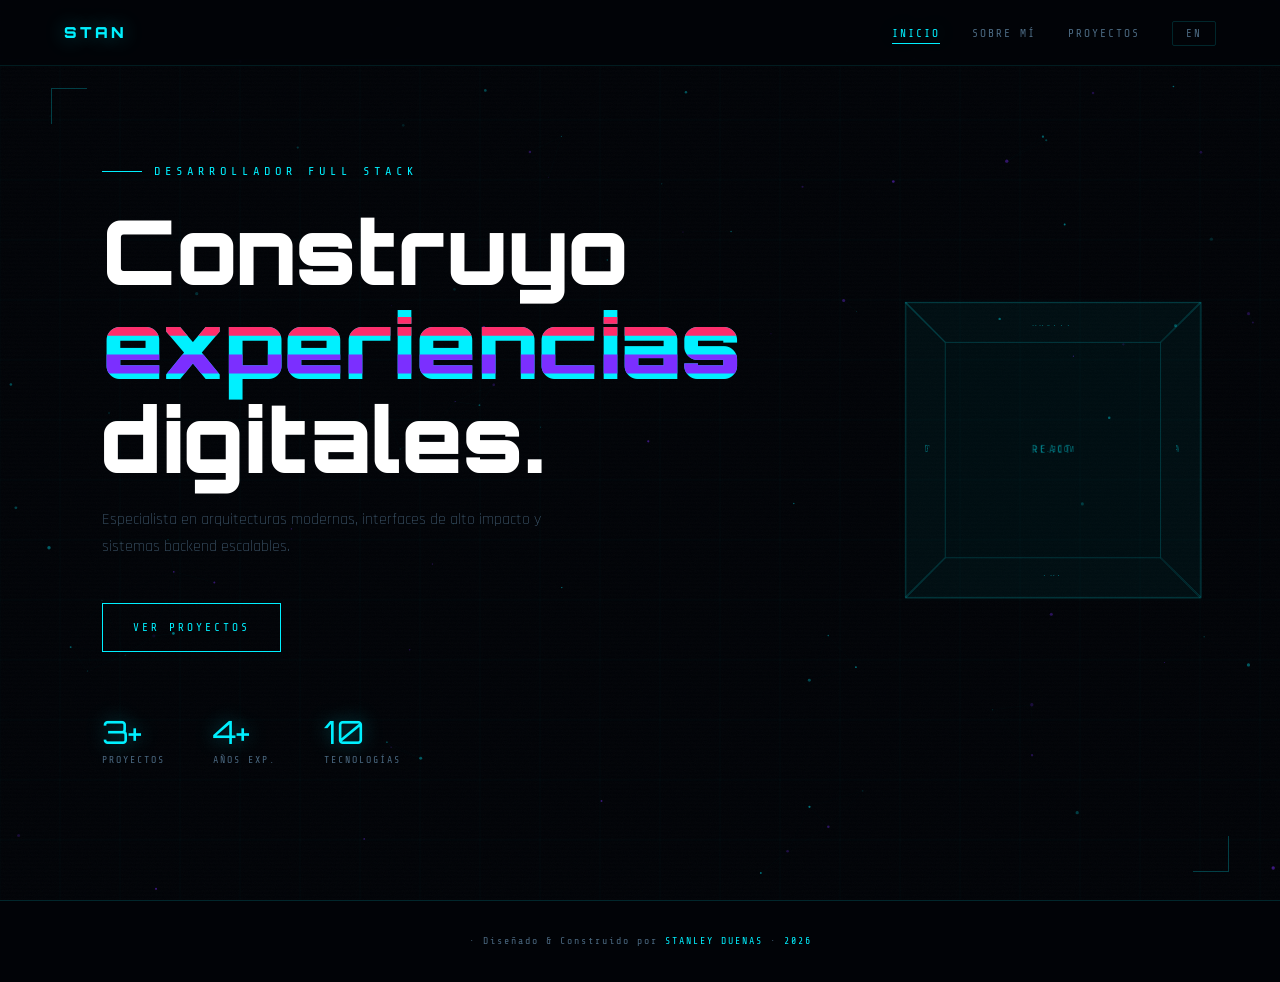
==== index.html @ 24f8d608 "Portafolio" ====
<!DOCTYPE html>
<html lang="es">
<head>
<meta charset="UTF-8">
<meta name="viewport" content="width=device-width, initial-scale=1.0">
<title>STAN</title>
<meta name="description" content="Portafolio de Stanley Duenas.">
<link rel="icon" type="image/x-icon" href="img/icono.jpg">
<link rel="preconnect" href="https://fonts.googleapis.com">
<link href="https://fonts.googleapis.com/css2?family=Orbitron:wght@400;700;900&family=Share+Tech+Mono&family=Rajdhani:wght@300;400;600&display=swap" rel="stylesheet">
<link rel="stylesheet" href="style.css">
</head>
<body>
<div class="cursor" id="cursor"></div>
<div class="cring" id="cring"></div>
<div class="noise"></div>
<canvas id="bgc"></canvas>
<div class="hud" id="hud"></div>

<div class="nav-overlay" id="nav-overlay" onclick="closeNav()"></div>
<header>
  <nav>
    <a class="nl" href="index.html">STAN</a>
    <button class="ham" id="ham" aria-label="Menú" onclick="toggleNav()">
      <span></span><span></span><span></span>
    </button>
    <ul class="nav-links" id="nav-links">
      <li><a href="index.html" data-page="index.html" data-k="nav_home">INICIO</a></li>
      <li><a href="about.html" data-page="about.html" data-k="nav_about">SOBRE MÍ</a></li>
      <li><a href="projects.html" data-page="projects.html" data-k="nav_projects">PROYECTOS</a></li>
      <li><button class="langb" id="lb" onclick="tgl()">EN</button></li>
    </ul>
  </nav>
</header>

<main style="align-items:flex-start;overflow:hidden">
  <div class="cd tl"></div><div class="cd br"></div>
  <section class="hero">
    <div class="hcont">
      <div class="heye"><span class="ln"></span><span data-k="h_ey">DESARROLLADOR FULL STACK</span></div>
      <h1 class="htitle">
        <span data-k="h_t1">Construyo</span><br>
        <span class="ac glitch" data-text="experiencias" data-k="h_t2">experiencias</span><br>
        <span data-k="h_t3">digitales.</span>
      </h1>
      <p class="hsub" data-k="h_sub">Especialista en arquitecturas modernas, interfaces de alto impacto y sistemas backend escalables.</p>
      <div class="hcta">
        <a class="bp" href="projects.html" data-k="h_c1">Ver proyectos</a>
      </div>
      <div class="hstats">
        <div><div class="snum">3+</div><div class="slbl" data-k="s1">Proyectos</div></div>
        <div><div class="snum">4+</div><div class="slbl" data-k="s2">Años exp.</div></div>
        <div><div class="snum">10</div><div class="slbl" data-k="s3">Tecnologías</div></div>
      </div>
    </div>
    <aside class="cw">
      <div class="cube">
        <div class="face front">REACT</div><div class="face back">NODE.JS</div>
        <div class="face left">PYTHON</div><div class="face right">JAVA</div>
        <div class="face top">ORACLE</div><div class="face bot">SQL</div>
      </div>
    </aside>
  </section>
</main>

<footer><em></em> · <span data-k="foot">Diseñado &amp; Construido por</span> <em>STANLEY DUENAS</em> · <em id="yr"></em></footer>
<script src="main.js"></script>
</body>
</html>
---- style.css ----
*,*::before,*::after{margin:0;padding:0;box-sizing:border-box}
:root{
  --bg:#020408;--primary:#00f0ff;--secondary:#7b2fff;--accent:#ff2d6b;
  --text:#c8e0f0;--text-dim:#4a6880;--card-bg:rgba(0,240,255,0.04);
  --card-border:rgba(0,240,255,0.15);
  --glow:0 0 20px rgba(0,240,255,0.4),0 0 60px rgba(0,240,255,0.1);
  --glow-p:0 0 20px rgba(123,47,255,0.5);
  --fh:'Orbitron',monospace;--fm:'Share Tech Mono',monospace;--fb:'Rajdhani',sans-serif;
}
html{scroll-behavior:smooth}
body{background:var(--bg);color:var(--text);font-family:var(--fb);font-size:17px;line-height:1.7;overflow-x:hidden;cursor:none}
body::after{content:'';position:fixed;inset:0;background:repeating-linear-gradient(0deg,transparent,transparent 2px,rgba(0,0,0,0.07) 2px,rgba(0,0,0,0.07) 4px);pointer-events:none;z-index:1}

.cursor{width:12px;height:12px;background:var(--primary);border-radius:50%;position:fixed;top:0;left:0;pointer-events:none;z-index:9999;box-shadow:0 0 15px var(--primary),0 0 30px rgba(0,240,255,.3)}
.cring{width:36px;height:36px;border:1px solid rgba(0,240,255,.5);border-radius:50%;position:fixed;top:0;left:0;pointer-events:none;z-index:9998;transition:width .3s,height .3s,border-color .3s}
#bgc{position:fixed;top:0;left:0;width:100%;height:100%;z-index:0;pointer-events:none}
.noise{position:fixed;inset:0;z-index:0;pointer-events:none;opacity:.025;background-image:url("data:image/svg+xml,%3Csvg viewBox='0 0 256 256' xmlns='http://www.w3.org/2000/svg'%3E%3Cfilter id='n'%3E%3CfeTurbulence type='fractalNoise' baseFrequency='.9' numOctaves='4' stitchTiles='stitch'/%3E%3C/filter%3E%3Crect width='100%25' height='100%25' filter='url(%23n)'/%3E%3C/svg%3E");background-size:200px}
.hud{position:fixed;bottom:28px;left:50%;transform:translateX(-50%);font-family:var(--fm);font-size:.58rem;letter-spacing:3px;color:rgba(0,240,255,.28);z-index:100;pointer-events:none}

nav{position:fixed;top:0;left:0;right:0;z-index:1050;padding:18px 5%;display:flex;align-items:center;justify-content:space-between;background:rgba(2,4,8,.9);backdrop-filter:blur(20px);border-bottom:1px solid rgba(0,240,255,.1)}
.nl{font-family:var(--fh);font-size:.95rem;font-weight:900;color:var(--primary);letter-spacing:3px;text-shadow:var(--glow);text-decoration:none;cursor:none}
.nav-links{display:flex;gap:2rem;list-style:none;align-items:center}
.nav-links a{font-family:var(--fm);font-size:.7rem;color:var(--text-dim);text-decoration:none;letter-spacing:2px;text-transform:uppercase;transition:color .3s;cursor:none;position:relative}
.nav-links a::after{content:'';position:absolute;bottom:-4px;left:0;width:0;height:1px;background:var(--primary);transition:width .3s}
.nav-links a:hover,.nav-links a.nav-active{color:var(--primary);text-shadow:var(--glow)}
.nav-links a:hover::after,.nav-links a.nav-active::after{width:100%}
.langb{font-family:var(--fm);font-size:.68rem;letter-spacing:2px;background:transparent;border:1px solid var(--card-border);color:var(--text-dim);padding:5px 13px;cursor:none;transition:all .3s;border-radius:2px}
.langb:hover{border-color:var(--primary);color:var(--primary);box-shadow:var(--glow)}

main{position:relative;z-index:2;min-height:100vh;display:flex;flex-direction:column;justify-content:center;padding:110px 8% 80px}

.glitch{position:relative;display:inline-block}
.glitch::before,.glitch::after{content:attr(data-text);position:absolute;top:0;left:0;width:100%}
.glitch::before{color:var(--accent);animation:g1 4s infinite;clip-path:polygon(0 20%,100% 20%,100% 40%,0 40%)}
.glitch::after{color:var(--secondary);animation:g2 4s infinite;clip-path:polygon(0 60%,100% 60%,100% 80%,0 80%)}
@keyframes g1{0%,92%,100%{transform:none;opacity:0}93%{transform:translate(-3px,1px);opacity:.7}95%{transform:translate(3px,-1px);opacity:.7}97%{transform:translate(-2px,2px);opacity:.7}}
@keyframes g2{0%,94%,100%{transform:none;opacity:0}95%{transform:translate(3px,-1px);opacity:.6}97%{transform:translate(-3px,1px);opacity:.6}99%{transform:translate(2px,-2px);opacity:.6}}

.stag{font-family:var(--fm);font-size:.68rem;color:var(--primary);letter-spacing:4px;text-transform:uppercase;margin-bottom:10px;opacity:.7}
.stitle{font-family:var(--fh);font-size:clamp(2rem,5vw,3.6rem);font-weight:900;line-height:1.1;margin-bottom:1rem;background:linear-gradient(135deg,#fff 0%,var(--primary) 60%,var(--secondary) 100%);-webkit-background-clip:text;-webkit-text-fill-color:transparent;background-clip:text}
.divider{width:80px;height:2px;background:linear-gradient(90deg,var(--primary),transparent);margin-bottom:2.5rem;position:relative}
.divider::after{content:'';position:absolute;right:-20px;top:-2px;width:6px;height:6px;background:var(--primary);transform:rotate(45deg)}
.reveal{opacity:0;transform:translateY(40px);transition:opacity .7s,transform .7s}
.reveal.visible{opacity:1;transform:translateY(0)}
.cd{position:absolute;width:36px;height:36px;pointer-events:none}
.tl{top:88px;left:4%;border-top:1px solid rgba(0,240,255,.25);border-left:1px solid rgba(0,240,255,.25)}
.br{bottom:28px;right:4%;border-bottom:1px solid rgba(0,240,255,.25);border-right:1px solid rgba(0,240,255,.25)}

/* HOME */
.hcont{max-width:680px}
.heye{font-family:var(--fm);font-size:.76rem;letter-spacing:4px;color:var(--primary);margin-bottom:22px;opacity:0;animation:fup .8s .3s forwards;display:flex;align-items:center;gap:12px}
.heye .ln{display:inline-block;width:40px;height:1px;background:var(--primary)}
.htitle{font-family:var(--fh);font-size:clamp(2.8rem,7vw,5.6rem);font-weight:900;line-height:1.05;margin-bottom:20px;color:#fff;opacity:0;animation:fup .8s .5s forwards}
.htitle .ac{color:var(--primary)}
.hsub{font-size:1rem;color:var(--text-dim);max-width:500px;margin-bottom:42px;opacity:0;animation:fup .8s .7s forwards;font-weight:300}
.hcta{display:flex;gap:16px;flex-wrap:wrap;opacity:0;animation:fup .8s .9s forwards}
.bp,.bg{font-family:var(--fm);font-size:.7rem;letter-spacing:3px;text-transform:uppercase;padding:14px 30px;text-decoration:none;cursor:none;transition:all .3s;position:relative;overflow:hidden;display:inline-block}
.bp{border:1px solid var(--primary);color:var(--primary);background:transparent}
.bp::before{content:'';position:absolute;inset:0;background:var(--primary);transform:translateX(-100%);transition:transform .3s;z-index:-1}
.bp:hover{color:#000;box-shadow:var(--glow)}.bp:hover::before{transform:translateX(0)}
.bg{border:1px solid var(--text-dim);color:var(--text-dim);background:transparent}
.bg:hover{border-color:var(--secondary);color:var(--secondary);box-shadow:var(--glow-p)}
.hstats{display:flex;gap:3rem;margin-top:4rem;opacity:0;animation:fup .8s 1.1s forwards}
.snum{font-family:var(--fh);font-size:2rem;color:var(--primary);text-shadow:var(--glow);line-height:1}
.slbl{font-family:var(--fm);font-size:.62rem;color:var(--text-dim);letter-spacing:2px;text-transform:uppercase;margin-top:4px}
.cw{position:absolute;right:8%;top:50%;transform:translateY(-50%);width:250px;height:250px;perspective:800px;opacity:0;animation:fin 1s 1.3s forwards}
.cube{width:100%;height:100%;transform-style:preserve-3d;animation:rcube 12s linear infinite;position:relative}
.face{position:absolute;width:250px;height:250px;border:1px solid rgba(0,240,255,.2);background:rgba(0,240,255,.025);display:flex;align-items:center;justify-content:center;font-family:var(--fm);font-size:.56rem;color:rgba(0,240,255,.4);letter-spacing:2px;text-transform:uppercase}
.front{transform:translateZ(125px)}.back{transform:rotateY(180deg) translateZ(125px)}
.left{transform:rotateY(-90deg) translateZ(125px)}.right{transform:rotateY(90deg) translateZ(125px)}
.top{transform:rotateX(90deg) translateZ(125px)}.bot{transform:rotateX(-90deg) translateZ(125px)}
@keyframes rcube{from{transform:rotateX(15deg) rotateY(0)}to{transform:rotateX(15deg) rotateY(360deg)}}

/* ABOUT */
.agrid{display:grid;grid-template-columns:1fr 1fr;gap:4rem;align-items:start}
.atxt{color:var(--text);font-size:1rem;font-weight:300;line-height:1.9;margin-bottom:1.4rem}
.atxt strong{color:var(--primary);font-weight:600}
.sgrid{display:grid;grid-template-columns:1fr 1fr;gap:9px;margin-top:1.4rem}
.sch{font-family:var(--fm);font-size:.68rem;letter-spacing:1.5px;color:var(--primary);border:1px solid var(--card-border);padding:9px 13px;background:var(--card-bg);transition:all .3s}
.sch::before{content:'▹ ';color:var(--secondary)}
.sch:hover{border-color:var(--primary);background:rgba(0,240,255,.07);box-shadow:var(--glow)}
.term{background:rgba(0,0,0,.65);border:1px solid var(--card-border);border-radius:4px;overflow:hidden;margin-bottom:1.8rem}
.th{background:rgba(0,240,255,.05);padding:10px 16px;display:flex;align-items:center;gap:7px;border-bottom:1px solid var(--card-border)}
.td{width:10px;height:10px;border-radius:50%}
.td.r{background:#ff5f57}.td.y{background:#ffbd2e}.td.g{background:#28ca41}
.tlbl{font-family:var(--fm);font-size:.6rem;color:var(--text-dim);letter-spacing:2px;margin-left:8px}
.tb{padding:20px;font-family:var(--fm);font-size:.78rem;line-height:2}
.tp{color:var(--primary)}.tc{color:#fff}.to{color:var(--text-dim);padding-left:14px}
.to em{color:var(--accent);font-style:normal}
.tcur{display:inline-block;width:8px;height:13px;background:var(--primary);vertical-align:middle;animation:blink 1s infinite}
@keyframes blink{0%,49%{opacity:1}50%,100%{opacity:0}}
.xi{margin-bottom:15px}
.xl{display:flex;justify-content:space-between;font-family:var(--fm);font-size:.64rem;color:var(--text-dim);letter-spacing:1.5px;margin-bottom:7px;text-transform:uppercase}
.xt{height:3px;background:rgba(255,255,255,.06);border-radius:2px;overflow:hidden}
.xf{height:100%;border-radius:2px;background:linear-gradient(90deg,var(--primary),var(--secondary));width:0;transition:width 1.5s cubic-bezier(.4,0,.2,1);box-shadow:0 0 8px var(--primary)}

/* PROJECTS */
.ftabs{display:flex;gap:9px;flex-wrap:wrap;margin-top:1.4rem}
.fb{font-family:var(--fm);font-size:.64rem;letter-spacing:2px;text-transform:uppercase;padding:7px 17px;background:transparent;border:1px solid var(--card-border);color:var(--text-dim);cursor:none;transition:all .3s}
.fb.active,.fb:hover{border-color:var(--primary);color:var(--primary);box-shadow:var(--glow);background:rgba(0,240,255,.04)}
.pgrid{display:grid;grid-template-columns:repeat(auto-fill,minmax(300px,1fr));gap:20px;margin-top:2.8rem}
.pcard{position:relative;border:1px solid var(--card-border);background:var(--card-bg);overflow:hidden;cursor:none;transition:transform .4s cubic-bezier(.23,1,.32,1),box-shadow .4s,border-color .4s;transform-style:preserve-3d}
.pcard:hover{border-color:var(--primary);box-shadow:0 20px 60px rgba(0,240,255,.12),var(--glow)}
.pcard::before{content:'';position:absolute;top:0;left:-100%;width:60%;height:100%;background:linear-gradient(90deg,transparent,rgba(0,240,255,.04),transparent);transition:left .6s;z-index:1;pointer-events:none}
.pcard:hover::before{left:150%}
.pim{position:relative;overflow:hidden;height:185px}
.pim img{width:100%;height:100%;object-fit:cover;transition:transform .6s cubic-bezier(.23,1,.32,1),filter .4s;filter:saturate(.5) brightness(.65)}
.pcard:hover .pim img{transform:scale(1.08);filter:saturate(1) brightness(.88)}
.pov{position:absolute;inset:0;background:linear-gradient(180deg,transparent 40%,rgba(2,4,8,.95) 100%)}
.pbadge{position:absolute;top:13px;right:13px;font-family:var(--fm);font-size:.56rem;letter-spacing:2px;text-transform:uppercase;padding:3px 10px;background:rgba(0,240,255,.1);border:1px solid var(--primary);color:var(--primary)}
.pbody{padding:20px}
.pnum{font-family:var(--fm);font-size:.6rem;color:var(--secondary);letter-spacing:3px;margin-bottom:6px}
.pname{font-family:var(--fh);font-size:1rem;font-weight:700;color:#fff;margin-bottom:8px;letter-spacing:1px}
.pdesc{font-size:.86rem;color:var(--text-dim);line-height:1.7;margin-bottom:13px;font-weight:300}
.ptags{display:flex;flex-wrap:wrap;gap:6px;margin-bottom:16px}
.ptag{font-family:var(--fm);font-size:.56rem;letter-spacing:1.5px;color:var(--secondary);background:rgba(123,47,255,.1);border:1px solid rgba(123,47,255,.28);padding:3px 8px}
.plinks{display:flex;gap:11px;align-items:center}
.plink{font-family:var(--fm);font-size:.6rem;letter-spacing:2px;color:var(--text-dim);text-decoration:none;text-transform:uppercase;transition:color .3s;cursor:none}
.plink:hover{color:var(--primary)}

/* GALLERY BUTTON */
.pgallery-btn{font-family:var(--fm);font-size:.58rem;letter-spacing:1.5px;color:var(--accent);background:rgba(255,45,107,.08);border:1px solid rgba(255,45,107,.3);padding:4px 10px;cursor:none;transition:all .3s;text-transform:uppercase;margin-left:auto}
.pgallery-btn:hover{border-color:var(--accent);box-shadow:0 0 12px rgba(255,45,107,.3);color:#fff}

/* MODAL GALLERY */
.modal-overlay{display:none;position:fixed;inset:0;background:rgba(2,4,8,.96);z-index:5000;backdrop-filter:blur(8px)}
.modal-overlay.open{display:flex;align-items:center;justify-content:center}
.modal-box{position:relative;max-width:900px;width:92%;background:rgba(5,10,18,.98);border:1px solid var(--card-border);padding:0;overflow:hidden}
.modal-header{display:flex;align-items:center;justify-content:space-between;padding:16px 22px;border-bottom:1px solid var(--card-border);background:rgba(0,240,255,.03)}
.modal-title{font-family:var(--fh);font-size:.85rem;color:var(--primary);letter-spacing:2px}
.modal-close{background:none;border:1px solid var(--card-border);color:var(--text-dim);font-family:var(--fm);font-size:.7rem;padding:6px 12px;cursor:none;transition:all .3s;letter-spacing:1px}
.modal-close:hover{border-color:var(--accent);color:var(--accent)}
.modal-main-img{position:relative;height:420px;overflow:hidden;background:#000}
.modal-main-img img{width:100%;height:100%;object-fit:cover;transition:opacity .4s}
.modal-nav{position:absolute;top:50%;transform:translateY(-50%);background:rgba(2,4,8,.8);border:1px solid var(--card-border);color:var(--primary);font-family:var(--fm);font-size:1rem;width:42px;height:42px;display:flex;align-items:center;justify-content:center;cursor:none;transition:all .3s;z-index:10}
.modal-nav:hover{border-color:var(--primary);box-shadow:var(--glow)}
.modal-prev{left:14px}.modal-next{right:14px}
.modal-counter{position:absolute;bottom:14px;left:50%;transform:translateX(-50%);font-family:var(--fm);font-size:.6rem;letter-spacing:2px;color:rgba(0,240,255,.6);background:rgba(2,4,8,.7);padding:4px 12px}
.modal-thumbs{display:flex;gap:8px;padding:14px 22px;overflow-x:auto;background:rgba(0,0,0,.4);scrollbar-width:thin;scrollbar-color:var(--primary) transparent}
.modal-thumb{width:72px;height:52px;object-fit:cover;border:1px solid var(--card-border);cursor:none;transition:all .3s;flex-shrink:0;filter:brightness(.6)}
.modal-thumb.active,.modal-thumb:hover{border-color:var(--primary);filter:brightness(1);box-shadow:0 0 8px rgba(0,240,255,.4)}
.modal-info{padding:16px 22px;border-top:1px solid var(--card-border)}
.modal-desc{font-size:.88rem;color:var(--text-dim);line-height:1.7}

footer{position:relative;z-index:2;text-align:center;padding:32px;border-top:1px solid var(--card-border);font-family:var(--fm);font-size:.62rem;color:var(--text-dim);letter-spacing:2px;background:rgba(2,4,8,.8)}
footer em{color:var(--primary);font-style:normal}

@keyframes fup{from{opacity:0;transform:translateY(30px)}to{opacity:1;transform:translateY(0)}}
@keyframes fin{from{opacity:0}to{opacity:1}}
::-webkit-scrollbar{width:4px}::-webkit-scrollbar-track{background:var(--bg)}::-webkit-scrollbar-thumb{background:var(--primary)}
/* ── MODAL GALLERY – imagen adaptable ─────────────────────────── */
.modal-main-img{position:relative;height:auto;max-height:65vh;overflow:hidden;background:#000;display:flex;align-items:center;justify-content:center}
.modal-main-img img{width:100%;height:auto;max-height:65vh;object-fit:contain;transition:opacity .4s}

/* ── HAMBURGER BUTTON ─────────────────────────────────────────── */
.ham{display:none;flex-direction:column;justify-content:center;gap:5px;background:none;border:none;cursor:pointer!important;padding:8px;z-index:1100;position:relative}
.ham span{display:block;width:24px;height:2px;background:var(--primary);border-radius:1px;transition:transform .35s,opacity .35s;pointer-events:none}
.ham.open span:nth-child(1){transform:translateY(7px) rotate(45deg)}
.ham.open span:nth-child(2){opacity:0}
.ham.open span:nth-child(3){transform:translateY(-7px) rotate(-45deg)}
/* nav overlay – always in DOM, hidden by default */
.nav-overlay{display:none;position:fixed;inset:0;background:rgba(0,0,0,.55);z-index:1040;cursor:pointer;pointer-events:none}

/* ── RESPONSIVE 900px ─────────────────────────────────────────── */
@media(max-width:900px){
  .agrid,.cgrid{grid-template-columns:1fr;gap:2.5rem}
  .cw{display:none}
  .hstats{gap:2rem}
  /* ocultar cursor personalizado en touch */
  .cursor,.cring{display:none!important}
  body{cursor:auto!important}
  *{cursor:auto}
  a,button,.ham{cursor:pointer!important}
}

/* ── RESPONSIVE 768px – nav hamburguesa ──────────────────────── */
@media(max-width:768px){
  .ham{display:flex}
  .nav-links{
    display:flex;
    flex-direction:column;
    position:fixed;
    top:0;right:0;
    width:min(280px,80vw);
    height:100vh;
    background:rgba(2,4,8,.97);
    backdrop-filter:blur(24px);
    border-left:1px solid var(--card-border);
    padding:90px 32px 40px;
    gap:2rem;
    transform:translateX(100%);
    transition:transform .4s cubic-bezier(.23,1,.32,1);
    z-index:1051;
    pointer-events:auto;
  }
  .nav-links.open{transform:translateX(0)}
  .nav-links li{list-style:none}
  .nav-links a{font-size:.9rem;letter-spacing:3px}
  .nav-overlay.open{display:block;pointer-events:auto}
}

/* ── RESPONSIVE 600px ─────────────────────────────────────────── */
@media(max-width:600px){
  .stitle{font-size:1.8rem}
  .htitle{font-size:2.2rem}
  main{padding:100px 6% 60px}
  .modal-box{width:98%}
  .modal-main-img{max-height:52vh}
  .modal-main-img img{max-height:52vh}
  .modal-thumbs{padding:10px 12px}
  .modal-thumb{width:58px;height:42px}
  .modal-info{padding:12px 16px}
  .modal-header{padding:12px 16px}
}
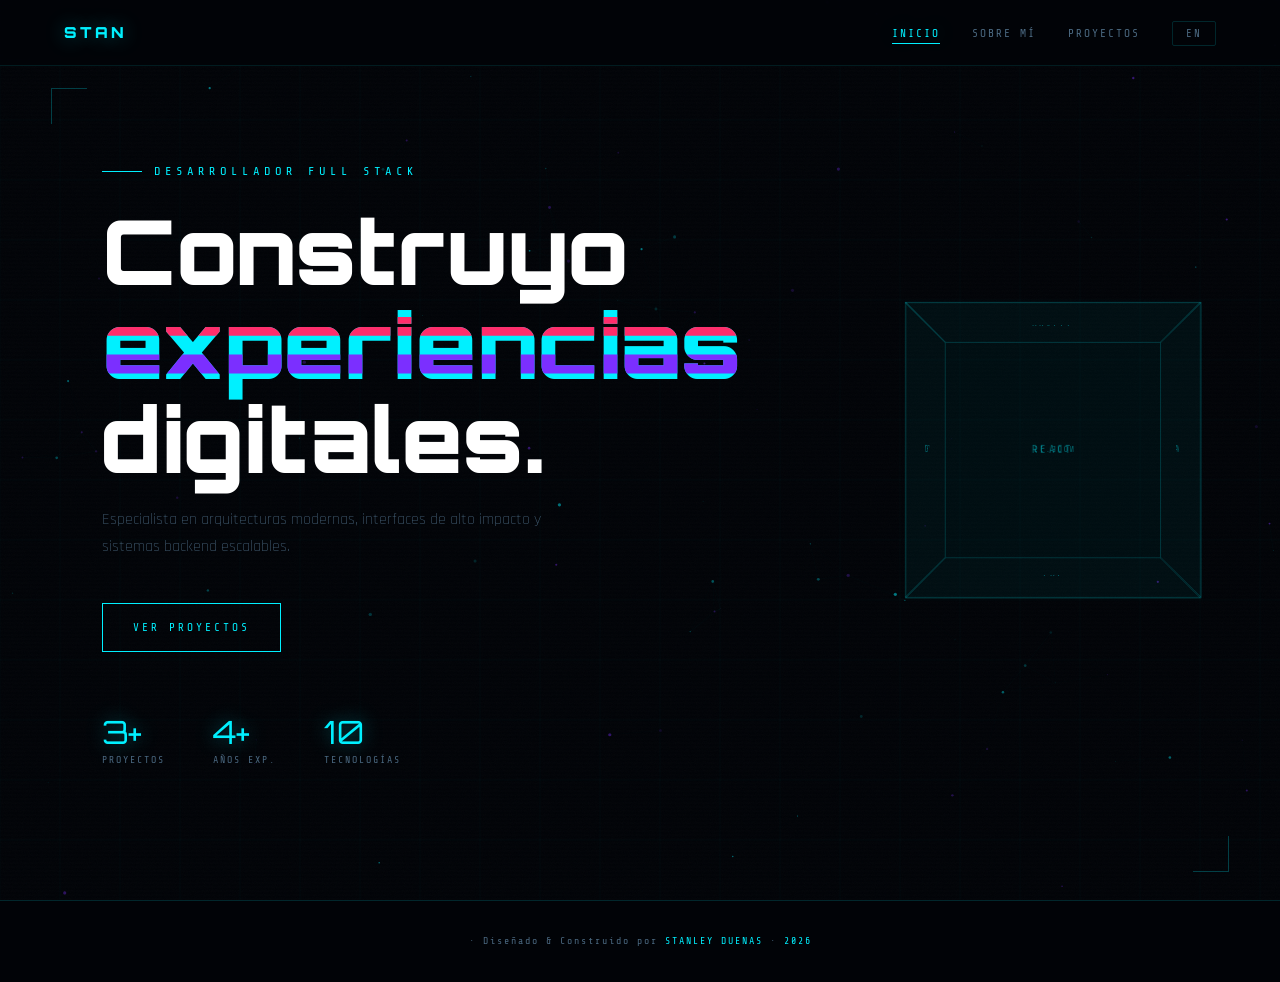
==== commit 480ab499: "estructura en carpetas" ====
--- a/index.html
+++ b/index.html
@@ -8,7 +8,7 @@
 <link rel="icon" type="image/x-icon" href="img/icono.jpg">
 <link rel="preconnect" href="https://fonts.googleapis.com">
 <link href="https://fonts.googleapis.com/css2?family=Orbitron:wght@400;700;900&family=Share+Tech+Mono&family=Rajdhani:wght@300;400;600&display=swap" rel="stylesheet">
-<link rel="stylesheet" href="style.css">
+<link rel="stylesheet" href="/CSS/style.css">
 </head>
 <body>
 <div class="cursor" id="cursor"></div>
@@ -25,9 +25,9 @@
       <span></span><span></span><span></span>
     </button>
     <ul class="nav-links" id="nav-links">
-      <li><a href="index.html" data-page="index.html" data-k="nav_home">INICIO</a></li>
-      <li><a href="about.html" data-page="about.html" data-k="nav_about">SOBRE MÍ</a></li>
-      <li><a href="projects.html" data-page="projects.html" data-k="nav_projects">PROYECTOS</a></li>
+      <li><a href="/index.html" data-page="index.html" data-k="nav_home">INICIO</a></li>
+      <li><a href="/pages/about.html" data-page="about.html" data-k="nav_about">SOBRE MÍ</a></li>
+      <li><a href="/pages/projects.html" data-page="projects.html" data-k="nav_projects">PROYECTOS</a></li>
       <li><button class="langb" id="lb" onclick="tgl()">EN</button></li>
     </ul>
   </nav>
@@ -64,6 +64,6 @@
 </main>
 
 <footer><em></em> · <span data-k="foot">Diseñado &amp; Construido por</span> <em>STANLEY DUENAS</em> · <em id="yr"></em></footer>
-<script src="main.js"></script>
+<script src="/js/main.js"></script>
 </body>
 </html>
--- a/CSS/style.css
+++ b/CSS/style.css
@@ -0,0 +1,214 @@
+*,*::before,*::after{margin:0;padding:0;box-sizing:border-box}
+:root{
+  --bg:#020408;--primary:#00f0ff;--secondary:#7b2fff;--accent:#ff2d6b;
+  --text:#c8e0f0;--text-dim:#4a6880;--card-bg:rgba(0,240,255,0.04);
+  --card-border:rgba(0,240,255,0.15);
+  --glow:0 0 20px rgba(0,240,255,0.4),0 0 60px rgba(0,240,255,0.1);
+  --glow-p:0 0 20px rgba(123,47,255,0.5);
+  --fh:'Orbitron',monospace;--fm:'Share Tech Mono',monospace;--fb:'Rajdhani',sans-serif;
+}
+html{scroll-behavior:smooth}
+body{background:var(--bg);color:var(--text);font-family:var(--fb);font-size:17px;line-height:1.7;overflow-x:hidden;cursor:none}
+body::after{content:'';position:fixed;inset:0;background:repeating-linear-gradient(0deg,transparent,transparent 2px,rgba(0,0,0,0.07) 2px,rgba(0,0,0,0.07) 4px);pointer-events:none;z-index:1}
+
+.cursor{width:12px;height:12px;background:var(--primary);border-radius:50%;position:fixed;top:0;left:0;pointer-events:none;z-index:9999;box-shadow:0 0 15px var(--primary),0 0 30px rgba(0,240,255,.3)}
+.cring{width:36px;height:36px;border:1px solid rgba(0,240,255,.5);border-radius:50%;position:fixed;top:0;left:0;pointer-events:none;z-index:9998;transition:width .3s,height .3s,border-color .3s}
+#bgc{position:fixed;top:0;left:0;width:100%;height:100%;z-index:0;pointer-events:none}
+.noise{position:fixed;inset:0;z-index:0;pointer-events:none;opacity:.025;background-image:url("data:image/svg+xml,%3Csvg viewBox='0 0 256 256' xmlns='http://www.w3.org/2000/svg'%3E%3Cfilter id='n'%3E%3CfeTurbulence type='fractalNoise' baseFrequency='.9' numOctaves='4' stitchTiles='stitch'/%3E%3C/filter%3E%3Crect width='100%25' height='100%25' filter='url(%23n)'/%3E%3C/svg%3E");background-size:200px}
+.hud{position:fixed;bottom:28px;left:50%;transform:translateX(-50%);font-family:var(--fm);font-size:.58rem;letter-spacing:3px;color:rgba(0,240,255,.28);z-index:100;pointer-events:none}
+
+nav{position:fixed;top:0;left:0;right:0;z-index:1050;padding:18px 5%;display:flex;align-items:center;justify-content:space-between;background:rgba(2,4,8,.9);backdrop-filter:blur(20px);border-bottom:1px solid rgba(0,240,255,.1)}
+.nl{font-family:var(--fh);font-size:.95rem;font-weight:900;color:var(--primary);letter-spacing:3px;text-shadow:var(--glow);text-decoration:none;cursor:none}
+.nav-links{display:flex;gap:2rem;list-style:none;align-items:center}
+.nav-links a{font-family:var(--fm);font-size:.7rem;color:var(--text-dim);text-decoration:none;letter-spacing:2px;text-transform:uppercase;transition:color .3s;cursor:none;position:relative}
+.nav-links a::after{content:'';position:absolute;bottom:-4px;left:0;width:0;height:1px;background:var(--primary);transition:width .3s}
+.nav-links a:hover,.nav-links a.nav-active{color:var(--primary);text-shadow:var(--glow)}
+.nav-links a:hover::after,.nav-links a.nav-active::after{width:100%}
+.langb{font-family:var(--fm);font-size:.68rem;letter-spacing:2px;background:transparent;border:1px solid var(--card-border);color:var(--text-dim);padding:5px 13px;cursor:none;transition:all .3s;border-radius:2px}
+.langb:hover{border-color:var(--primary);color:var(--primary);box-shadow:var(--glow)}
+
+main{position:relative;z-index:2;min-height:100vh;display:flex;flex-direction:column;justify-content:center;padding:110px 8% 80px}
+
+.glitch{position:relative;display:inline-block}
+.glitch::before,.glitch::after{content:attr(data-text);position:absolute;top:0;left:0;width:100%}
+.glitch::before{color:var(--accent);animation:g1 4s infinite;clip-path:polygon(0 20%,100% 20%,100% 40%,0 40%)}
+.glitch::after{color:var(--secondary);animation:g2 4s infinite;clip-path:polygon(0 60%,100% 60%,100% 80%,0 80%)}
+@keyframes g1{0%,92%,100%{transform:none;opacity:0}93%{transform:translate(-3px,1px);opacity:.7}95%{transform:translate(3px,-1px);opacity:.7}97%{transform:translate(-2px,2px);opacity:.7}}
+@keyframes g2{0%,94%,100%{transform:none;opacity:0}95%{transform:translate(3px,-1px);opacity:.6}97%{transform:translate(-3px,1px);opacity:.6}99%{transform:translate(2px,-2px);opacity:.6}}
+
+.stag{font-family:var(--fm);font-size:.68rem;color:var(--primary);letter-spacing:4px;text-transform:uppercase;margin-bottom:10px;opacity:.7}
+.stitle{font-family:var(--fh);font-size:clamp(2rem,5vw,3.6rem);font-weight:900;line-height:1.1;margin-bottom:1rem;background:linear-gradient(135deg,#fff 0%,var(--primary) 60%,var(--secondary) 100%);-webkit-background-clip:text;-webkit-text-fill-color:transparent;background-clip:text}
+.divider{width:80px;height:2px;background:linear-gradient(90deg,var(--primary),transparent);margin-bottom:2.5rem;position:relative}
+.divider::after{content:'';position:absolute;right:-20px;top:-2px;width:6px;height:6px;background:var(--primary);transform:rotate(45deg)}
+.reveal{opacity:0;transform:translateY(40px);transition:opacity .7s,transform .7s}
+.reveal.visible{opacity:1;transform:translateY(0)}
+.cd{position:absolute;width:36px;height:36px;pointer-events:none}
+.tl{top:88px;left:4%;border-top:1px solid rgba(0,240,255,.25);border-left:1px solid rgba(0,240,255,.25)}
+.br{bottom:28px;right:4%;border-bottom:1px solid rgba(0,240,255,.25);border-right:1px solid rgba(0,240,255,.25)}
+
+/* HOME */
+.hcont{max-width:680px}
+.heye{font-family:var(--fm);font-size:.76rem;letter-spacing:4px;color:var(--primary);margin-bottom:22px;opacity:0;animation:fup .8s .3s forwards;display:flex;align-items:center;gap:12px}
+.heye .ln{display:inline-block;width:40px;height:1px;background:var(--primary)}
+.htitle{font-family:var(--fh);font-size:clamp(2.8rem,7vw,5.6rem);font-weight:900;line-height:1.05;margin-bottom:20px;color:#fff;opacity:0;animation:fup .8s .5s forwards}
+.htitle .ac{color:var(--primary)}
+.hsub{font-size:1rem;color:var(--text-dim);max-width:500px;margin-bottom:42px;opacity:0;animation:fup .8s .7s forwards;font-weight:300}
+.hcta{display:flex;gap:16px;flex-wrap:wrap;opacity:0;animation:fup .8s .9s forwards}
+.bp,.bg{font-family:var(--fm);font-size:.7rem;letter-spacing:3px;text-transform:uppercase;padding:14px 30px;text-decoration:none;cursor:none;transition:all .3s;position:relative;overflow:hidden;display:inline-block}
+.bp{border:1px solid var(--primary);color:var(--primary);background:transparent}
+.bp::before{content:'';position:absolute;inset:0;background:var(--primary);transform:translateX(-100%);transition:transform .3s;z-index:-1}
+.bp:hover{color:#000;box-shadow:var(--glow)}.bp:hover::before{transform:translateX(0)}
+.bg{border:1px solid var(--text-dim);color:var(--text-dim);background:transparent}
+.bg:hover{border-color:var(--secondary);color:var(--secondary);box-shadow:var(--glow-p)}
+.hstats{display:flex;gap:3rem;margin-top:4rem;opacity:0;animation:fup .8s 1.1s forwards}
+.snum{font-family:var(--fh);font-size:2rem;color:var(--primary);text-shadow:var(--glow);line-height:1}
+.slbl{font-family:var(--fm);font-size:.62rem;color:var(--text-dim);letter-spacing:2px;text-transform:uppercase;margin-top:4px}
+.cw{position:absolute;right:8%;top:50%;transform:translateY(-50%);width:250px;height:250px;perspective:800px;opacity:0;animation:fin 1s 1.3s forwards}
+.cube{width:100%;height:100%;transform-style:preserve-3d;animation:rcube 12s linear infinite;position:relative}
+.face{position:absolute;width:250px;height:250px;border:1px solid rgba(0,240,255,.2);background:rgba(0,240,255,.025);display:flex;align-items:center;justify-content:center;font-family:var(--fm);font-size:.56rem;color:rgba(0,240,255,.4);letter-spacing:2px;text-transform:uppercase}
+.front{transform:translateZ(125px)}.back{transform:rotateY(180deg) translateZ(125px)}
+.left{transform:rotateY(-90deg) translateZ(125px)}.right{transform:rotateY(90deg) translateZ(125px)}
+.top{transform:rotateX(90deg) translateZ(125px)}.bot{transform:rotateX(-90deg) translateZ(125px)}
+@keyframes rcube{from{transform:rotateX(15deg) rotateY(0)}to{transform:rotateX(15deg) rotateY(360deg)}}
+
+/* ABOUT */
+.agrid{display:grid;grid-template-columns:1fr 1fr;gap:4rem;align-items:start}
+.atxt{color:var(--text);font-size:1rem;font-weight:300;line-height:1.9;margin-bottom:1.4rem}
+.atxt strong{color:var(--primary);font-weight:600}
+.sgrid{display:grid;grid-template-columns:1fr 1fr;gap:9px;margin-top:1.4rem}
+.sch{font-family:var(--fm);font-size:.68rem;letter-spacing:1.5px;color:var(--primary);border:1px solid var(--card-border);padding:9px 13px;background:var(--card-bg);transition:all .3s}
+.sch::before{content:'▹ ';color:var(--secondary)}
+.sch:hover{border-color:var(--primary);background:rgba(0,240,255,.07);box-shadow:var(--glow)}
+.term{background:rgba(0,0,0,.65);border:1px solid var(--card-border);border-radius:4px;overflow:hidden;margin-bottom:1.8rem}
+.th{background:rgba(0,240,255,.05);padding:10px 16px;display:flex;align-items:center;gap:7px;border-bottom:1px solid var(--card-border)}
+.td{width:10px;height:10px;border-radius:50%}
+.td.r{background:#ff5f57}.td.y{background:#ffbd2e}.td.g{background:#28ca41}
+.tlbl{font-family:var(--fm);font-size:.6rem;color:var(--text-dim);letter-spacing:2px;margin-left:8px}
+.tb{padding:20px;font-family:var(--fm);font-size:.78rem;line-height:2}
+.tp{color:var(--primary)}.tc{color:#fff}.to{color:var(--text-dim);padding-left:14px}
+.to em{color:var(--accent);font-style:normal}
+.tcur{display:inline-block;width:8px;height:13px;background:var(--primary);vertical-align:middle;animation:blink 1s infinite}
+@keyframes blink{0%,49%{opacity:1}50%,100%{opacity:0}}
+.xi{margin-bottom:15px}
+.xl{display:flex;justify-content:space-between;font-family:var(--fm);font-size:.64rem;color:var(--text-dim);letter-spacing:1.5px;margin-bottom:7px;text-transform:uppercase}
+.xt{height:3px;background:rgba(255,255,255,.06);border-radius:2px;overflow:hidden}
+.xf{height:100%;border-radius:2px;background:linear-gradient(90deg,var(--primary),var(--secondary));width:0;transition:width 1.5s cubic-bezier(.4,0,.2,1);box-shadow:0 0 8px var(--primary)}
+
+/* PROJECTS */
+.ftabs{display:flex;gap:9px;flex-wrap:wrap;margin-top:1.4rem}
+.fb{font-family:var(--fm);font-size:.64rem;letter-spacing:2px;text-transform:uppercase;padding:7px 17px;background:transparent;border:1px solid var(--card-border);color:var(--text-dim);cursor:none;transition:all .3s}
+.fb.active,.fb:hover{border-color:var(--primary);color:var(--primary);box-shadow:var(--glow);background:rgba(0,240,255,.04)}
+.pgrid{display:grid;grid-template-columns:repeat(auto-fill,minmax(300px,1fr));gap:20px;margin-top:2.8rem}
+.pcard{position:relative;border:1px solid var(--card-border);background:var(--card-bg);overflow:hidden;cursor:none;transition:transform .4s cubic-bezier(.23,1,.32,1),box-shadow .4s,border-color .4s;transform-style:preserve-3d}
+.pcard:hover{border-color:var(--primary);box-shadow:0 20px 60px rgba(0,240,255,.12),var(--glow)}
+.pcard::before{content:'';position:absolute;top:0;left:-100%;width:60%;height:100%;background:linear-gradient(90deg,transparent,rgba(0,240,255,.04),transparent);transition:left .6s;z-index:1;pointer-events:none}
+.pcard:hover::before{left:150%}
+.pim{position:relative;overflow:hidden;height:185px}
+.pim img{width:100%;height:100%;object-fit:cover;transition:transform .6s cubic-bezier(.23,1,.32,1),filter .4s;filter:saturate(.5) brightness(.65)}
+.pcard:hover .pim img{transform:scale(1.08);filter:saturate(1) brightness(.88)}
+.pov{position:absolute;inset:0;background:linear-gradient(180deg,transparent 40%,rgba(2,4,8,.95) 100%)}
+.pbadge{position:absolute;top:13px;right:13px;font-family:var(--fm);font-size:.56rem;letter-spacing:2px;text-transform:uppercase;padding:3px 10px;background:rgba(0,240,255,.1);border:1px solid var(--primary);color:var(--primary)}
+.pbody{padding:20px}
+.pnum{font-family:var(--fm);font-size:.6rem;color:var(--secondary);letter-spacing:3px;margin-bottom:6px}
+.pname{font-family:var(--fh);font-size:1rem;font-weight:700;color:#fff;margin-bottom:8px;letter-spacing:1px}
+.pdesc{font-size:.86rem;color:var(--text-dim);line-height:1.7;margin-bottom:13px;font-weight:300}
+.ptags{display:flex;flex-wrap:wrap;gap:6px;margin-bottom:16px}
+.ptag{font-family:var(--fm);font-size:.56rem;letter-spacing:1.5px;color:var(--secondary);background:rgba(123,47,255,.1);border:1px solid rgba(123,47,255,.28);padding:3px 8px}
+.plinks{display:flex;gap:11px;align-items:center}
+.plink{font-family:var(--fm);font-size:.6rem;letter-spacing:2px;color:var(--text-dim);text-decoration:none;text-transform:uppercase;transition:color .3s;cursor:none}
+.plink:hover{color:var(--primary)}
+
+/* GALLERY BUTTON */
+.pgallery-btn{font-family:var(--fm);font-size:.58rem;letter-spacing:1.5px;color:var(--accent);background:rgba(255,45,107,.08);border:1px solid rgba(255,45,107,.3);padding:4px 10px;cursor:none;transition:all .3s;text-transform:uppercase;margin-left:auto}
+.pgallery-btn:hover{border-color:var(--accent);box-shadow:0 0 12px rgba(255,45,107,.3);color:#fff}
+
+/* MODAL GALLERY */
+.modal-overlay{display:none;position:fixed;inset:0;background:rgba(2,4,8,.96);z-index:5000;backdrop-filter:blur(8px)}
+.modal-overlay.open{display:flex;align-items:center;justify-content:center}
+.modal-box{position:relative;max-width:900px;width:92%;background:rgba(5,10,18,.98);border:1px solid var(--card-border);padding:0;overflow:hidden}
+.modal-header{display:flex;align-items:center;justify-content:space-between;padding:16px 22px;border-bottom:1px solid var(--card-border);background:rgba(0,240,255,.03)}
+.modal-title{font-family:var(--fh);font-size:.85rem;color:var(--primary);letter-spacing:2px}
+.modal-close{background:none;border:1px solid var(--card-border);color:var(--text-dim);font-family:var(--fm);font-size:.7rem;padding:6px 12px;cursor:none;transition:all .3s;letter-spacing:1px}
+.modal-close:hover{border-color:var(--accent);color:var(--accent)}
+.modal-main-img{position:relative;height:420px;overflow:hidden;background:#000}
+.modal-main-img img{width:100%;height:100%;object-fit:cover;transition:opacity .4s}
+.modal-nav{position:absolute;top:50%;transform:translateY(-50%);background:rgba(2,4,8,.8);border:1px solid var(--card-border);color:var(--primary);font-family:var(--fm);font-size:1rem;width:42px;height:42px;display:flex;align-items:center;justify-content:center;cursor:none;transition:all .3s;z-index:10}
+.modal-nav:hover{border-color:var(--primary);box-shadow:var(--glow)}
+.modal-prev{left:14px}.modal-next{right:14px}
+.modal-counter{position:absolute;bottom:14px;left:50%;transform:translateX(-50%);font-family:var(--fm);font-size:.6rem;letter-spacing:2px;color:rgba(0,240,255,.6);background:rgba(2,4,8,.7);padding:4px 12px}
+.modal-thumbs{display:flex;gap:8px;padding:14px 22px;overflow-x:auto;background:rgba(0,0,0,.4);scrollbar-width:thin;scrollbar-color:var(--primary) transparent}
+.modal-thumb{width:72px;height:52px;object-fit:cover;border:1px solid var(--card-border);cursor:none;transition:all .3s;flex-shrink:0;filter:brightness(.6)}
+.modal-thumb.active,.modal-thumb:hover{border-color:var(--primary);filter:brightness(1);box-shadow:0 0 8px rgba(0,240,255,.4)}
+.modal-info{padding:16px 22px;border-top:1px solid var(--card-border)}
+.modal-desc{font-size:.88rem;color:var(--text-dim);line-height:1.7}
+
+footer{position:relative;z-index:2;text-align:center;padding:32px;border-top:1px solid var(--card-border);font-family:var(--fm);font-size:.62rem;color:var(--text-dim);letter-spacing:2px;background:rgba(2,4,8,.8)}
+footer em{color:var(--primary);font-style:normal}
+
+@keyframes fup{from{opacity:0;transform:translateY(30px)}to{opacity:1;transform:translateY(0)}}
+@keyframes fin{from{opacity:0}to{opacity:1}}
+::-webkit-scrollbar{width:4px}::-webkit-scrollbar-track{background:var(--bg)}::-webkit-scrollbar-thumb{background:var(--primary)}
+/* ── MODAL GALLERY – imagen adaptable ─────────────────────────── */
+.modal-main-img{position:relative;height:auto;max-height:65vh;overflow:hidden;background:#000;display:flex;align-items:center;justify-content:center}
+.modal-main-img img{width:100%;height:auto;max-height:65vh;object-fit:contain;transition:opacity .4s}
+
+/* ── HAMBURGER BUTTON ─────────────────────────────────────────── */
+.ham{display:none;flex-direction:column;justify-content:center;gap:5px;background:none;border:none;cursor:pointer!important;padding:8px;z-index:1100;position:relative}
+.ham span{display:block;width:24px;height:2px;background:var(--primary);border-radius:1px;transition:transform .35s,opacity .35s;pointer-events:none}
+.ham.open span:nth-child(1){transform:translateY(7px) rotate(45deg)}
+.ham.open span:nth-child(2){opacity:0}
+.ham.open span:nth-child(3){transform:translateY(-7px) rotate(-45deg)}
+/* nav overlay – always in DOM, hidden by default */
+.nav-overlay{display:none;position:fixed;inset:0;background:rgba(0,0,0,.55);z-index:1040;cursor:pointer;pointer-events:none}
+
+/* ── RESPONSIVE 900px ─────────────────────────────────────────── */
+@media(max-width:900px){
+  .agrid,.cgrid{grid-template-columns:1fr;gap:2.5rem}
+  .cw{display:none}
+  .hstats{gap:2rem}
+  /* ocultar cursor personalizado en touch */
+  .cursor,.cring{display:none!important}
+  body{cursor:auto!important}
+  *{cursor:auto}
+  a,button,.ham{cursor:pointer!important}
+}
+
+/* ── RESPONSIVE 768px – nav hamburguesa ──────────────────────── */
+@media(max-width:768px){
+  .ham{display:flex}
+  .nav-links{
+    display:flex;
+    flex-direction:column;
+    position:fixed;
+    top:0;right:0;
+    width:min(280px,80vw);
+    height:100vh;
+    background:rgba(2,4,8,.97);
+    backdrop-filter:blur(24px);
+    border-left:1px solid var(--card-border);
+    padding:90px 32px 40px;
+    gap:2rem;
+    transform:translateX(100%);
+    transition:transform .4s cubic-bezier(.23,1,.32,1);
+    z-index:1051;
+    pointer-events:auto;
+  }
+  .nav-links.open{transform:translateX(0)}
+  .nav-links li{list-style:none}
+  .nav-links a{font-size:.9rem;letter-spacing:3px}
+  .nav-overlay.open{display:block;pointer-events:auto}
+}
+
+/* ── RESPONSIVE 600px ─────────────────────────────────────────── */
+@media(max-width:600px){
+  .stitle{font-size:1.8rem}
+  .htitle{font-size:2.2rem}
+  main{padding:100px 6% 60px}
+  .modal-box{width:98%}
+  .modal-main-img{max-height:52vh}
+  .modal-main-img img{max-height:52vh}
+  .modal-thumbs{padding:10px 12px}
+  .modal-thumb{width:58px;height:42px}
+  .modal-info{padding:12px 16px}
+  .modal-header{padding:12px 16px}
+}
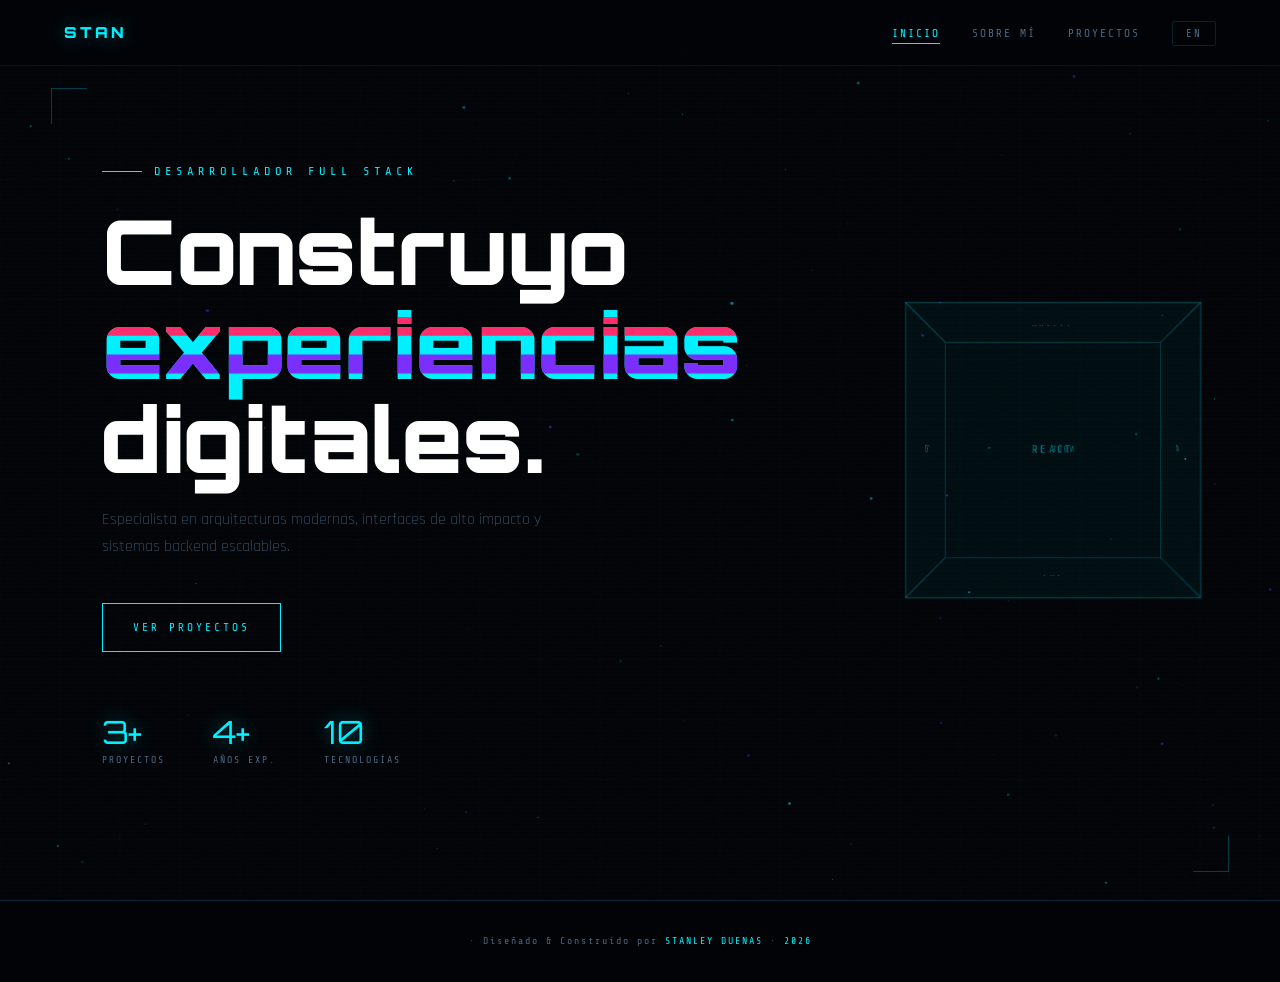
==== commit 5c53d795: "modificacion de boton de productos" ====
--- a/index.html
+++ b/index.html
@@ -45,7 +45,7 @@
       </h1>
       <p class="hsub" data-k="h_sub">Especialista en arquitecturas modernas, interfaces de alto impacto y sistemas backend escalables.</p>
       <div class="hcta">
-        <a class="bp" href="projects.html" data-k="h_c1">Ver proyectos</a>
+        <a class="bp" href="/pages/projects.html" data-k="h_c1">Ver proyectos</a>
       </div>
       <div class="hstats">
         <div><div class="snum">3+</div><div class="slbl" data-k="s1">Proyectos</div></div>
